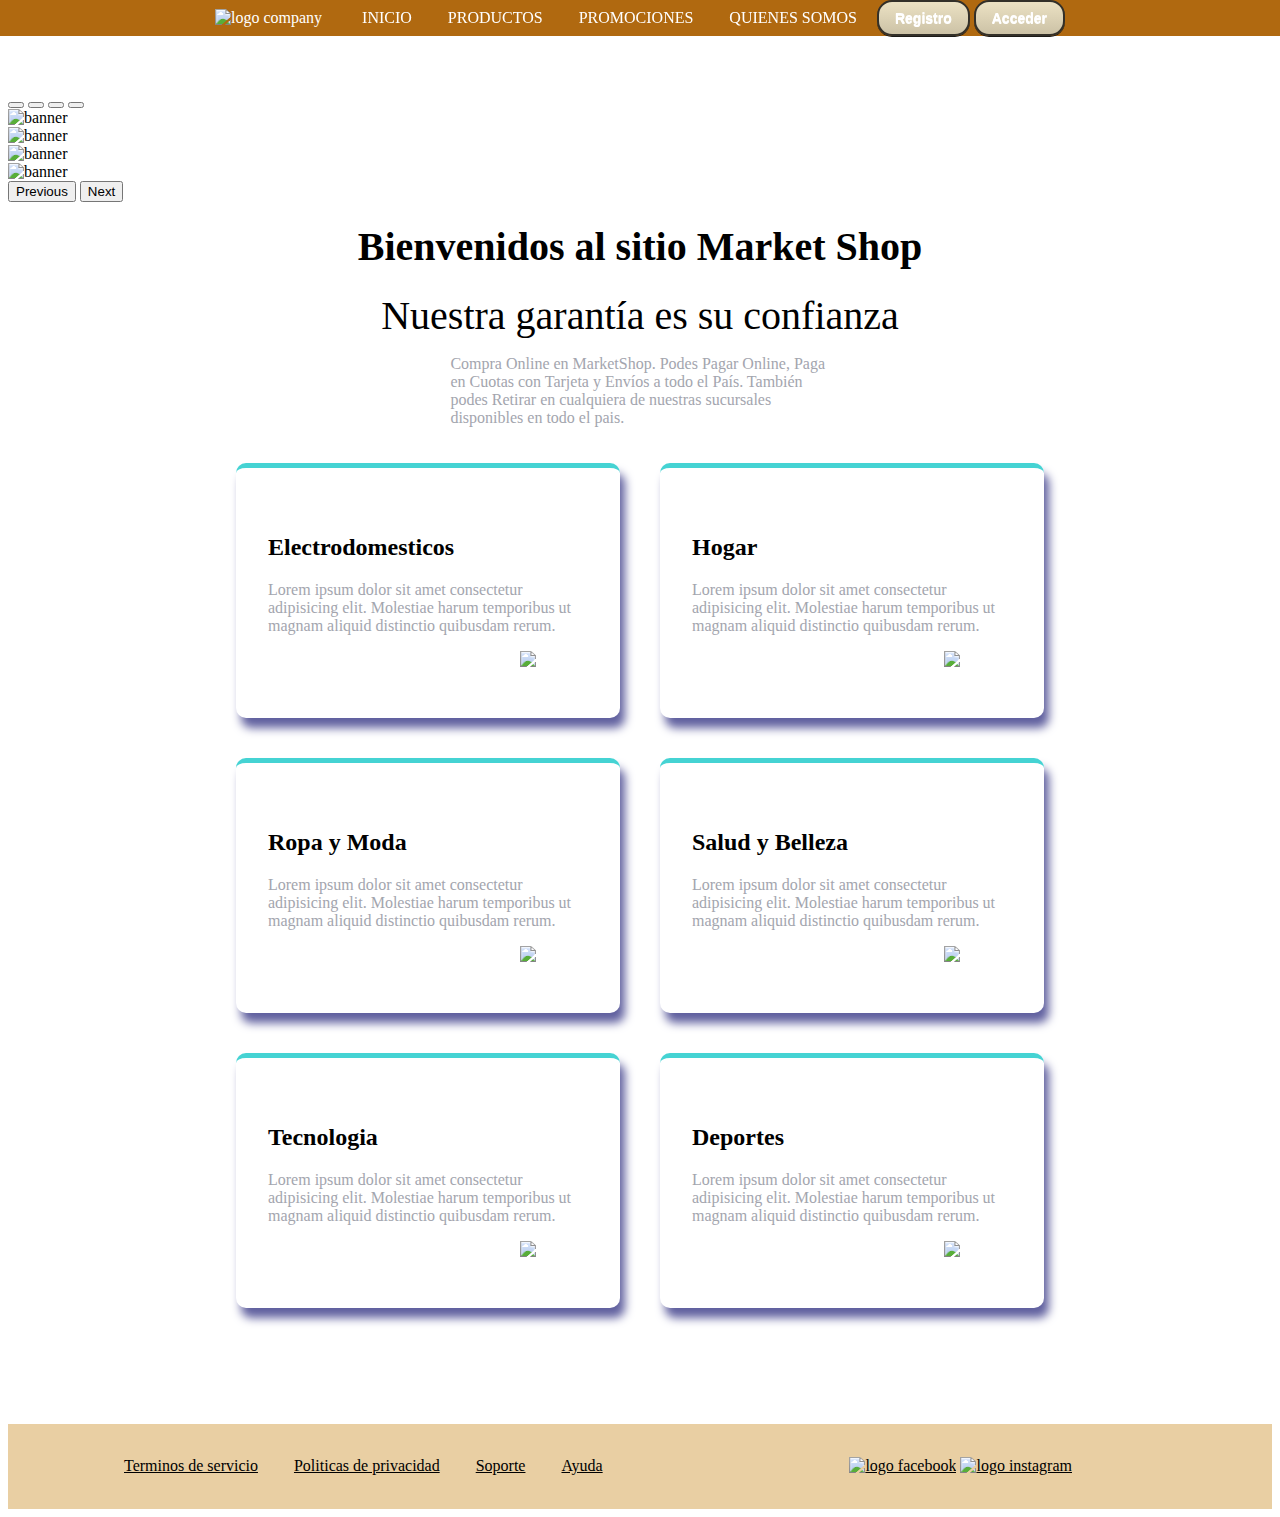
==== Primer Desafio/index.html @ 1cc80c74 "Add files via upload" ====
<!DOCTYPE html>
<html lang="en">

<head>
    <meta charset="UTF-8">
    <meta http-equiv="X-UA-Compatible" content="IE=edge">
    <meta name="viewport" content="width=device-width, initial-scale=1.0">
    <link href="https://cdn.jsdelivr.net/npm/bootstrap@5.0.2/dist/css/bootstrap.min.css" rel="stylesheet"
        integrity="sha384-EVSTQN3/azprG1Anm3QDgpJLIm9Nao0Yz1ztcQTwFspd3yD65VohhpuuCOmLASjC" crossorigin="anonymous">
    <link rel="stylesheet" href="style.css">
    <title>Aplicando bootstrap</title>
</head>

<body>

    <header class="headerGlobal">
        <div class="container logoNavContainer">
            <div class="logo">
                <a href="#"><img src="assets/logo-proyecto.svg" alt="logo company"></a>
            </div>
            <nav class="navegation">
                <ul>
                    <li> <a href="#">INICIO</a> </li>
                    <li> <a href="#">PRODUCTOS</a> </li>
                    <li> <a href="#">PROMOCIONES</a> </li>
                    <li> <a href="#">QUIENES SOMOS</a> </li>
                    <li> <a class="buttonPrincipal" href="#">Registro</a> </li>
                    <li> <a class="buttonPrincipal" href="#">Acceder</a> </li>
                </ul>
            </nav>
        </div>

    </header>

    <main class="mainGlobal">
        <div id="carouselExampleIndicators" class="carousel slide" data-bs-ride="carousel">
            <div class="carousel-indicators">
                <button type="button" data-bs-target="#carouselExampleIndicators" data-bs-slide-to="0" class="active"
                    aria-current="true" aria-label="Slide 1"></button>
                <button type="button" data-bs-target="#carouselExampleIndicators" data-bs-slide-to="1"
                    aria-label="Slide 2"></button>
                <button type="button" data-bs-target="#carouselExampleIndicators" data-bs-slide-to="2"
                    aria-label="Slide 3"></button>
                <button type="button" data-bs-target="#carouselExampleIndicators" data-bs-slide-to="3"
                    aria-label="Slide 4"></button>
            </div>
            <div class="carousel-inner">
                <div class="carousel-item active">
                    <img src="assets/banner1.JPG" class="d-block w-100" alt="banner">
                </div>
                <div class="carousel-item">
                    <img src="assets/banner2.JPG" class="d-block w-100" alt="banner">
                </div>
                <div class="carousel-item">
                    <img src="assets/banner3.JPG" class="d-block w-100" alt="banner">
                </div>
                <div class="carousel-item">
                    <img src="assets/banner4.JPG" class="d-block w-100" alt="banner">
                </div>
            </div>
            <button class="carousel-control-prev" type="button" data-bs-target="#carouselExampleIndicators"
                data-bs-slide="prev">
                <span class="carousel-control-prev-icon" aria-hidden="true"></span>
                <span class="visually-hidden">Previous</span>
            </button>
            <button class="carousel-control-next" type="button" data-bs-target="#carouselExampleIndicators"
                data-bs-slide="next">
                <span class="carousel-control-next-icon" aria-hidden="true"></span>
                <span class="visually-hidden">Next</span>
            </button>
        </div>
        <h1> <span class="titulo textoSimple">Bienvenidos al sitio Market Shop</span> </h1>
             <span class="titulo textoNegrita">Nuestra garantía es su confianza</span>
        <p class="subtitulo textLight">Compra Online en MarketShop. Podes Pagar Online, Paga en Cuotas con Tarjeta y
            Envíos a todo el País. También podes Retirar en cualquiera de nuestras sucursales disponibles en todo el
            pais.</p>
        <section class="contenedorPadre">
            <div class="hijo">
                <h2 class="tituloTarjeta">Electrodomesticos</h2>
                <p class="textoTarjeta textLight">Lorem ipsum dolor sit amet consectetur adipisicing elit. Molestiae
                    harum temporibus ut magnam aliquid distinctio quibusdam rerum.</p>
                <img src="assets/electrodomesticos.svg" class="logoTarjeta">
            </div>
            <div class="hijo">
                <h2 class="tituloTarjeta">Hogar</h2>
                <p class="textoTarjeta textLight">Lorem ipsum dolor sit amet consectetur adipisicing elit. Molestiae
                    harum temporibus ut magnam aliquid distinctio quibusdam rerum.</p>
                <img src="assets/hogar.svg" class="logoTarjeta">
            </div>
            <div class="hijo">
                <h2 class="tituloTarjeta">Ropa y Moda</h2>
                <p class="textoTarjeta textLight">Lorem ipsum dolor sit amet consectetur adipisicing elit. Molestiae
                    harum temporibus ut magnam aliquid distinctio quibusdam rerum.</p>
                <img src="assets/ropa-y-moda.svg" class="logoTarjeta">
            </div>
            <div class="hijo">
                <h2 class="tituloTarjeta">Salud y Belleza</h2>
                <p class="textoTarjeta textLight">Lorem ipsum dolor sit amet consectetur adipisicing elit. Molestiae
                    harum temporibus ut magnam aliquid distinctio quibusdam rerum.</p>
                <img src="assets/salud-y-belleza.svg" class="logoTarjeta">
            </div>
            <div class="hijo">
                <h2 class="tituloTarjeta">Tecnologia</h2>
                <p class="textoTarjeta textLight">Lorem ipsum dolor sit amet consectetur adipisicing elit. Molestiae
                    harum temporibus ut magnam aliquid distinctio quibusdam rerum.</p>
                <img src="assets/tecnologia.svg" class="logoTarjeta">
            </div>
            <div class="hijo">
                <h2 class="tituloTarjeta">Deportes</h2>
                <p class="textoTarjeta textLight">Lorem ipsum dolor sit amet consectetur adipisicing elit. Molestiae
                    harum temporibus ut magnam aliquid distinctio quibusdam rerum.</p>
                <img src="assets/deporte.svg" class="logoTarjeta">
            </div>
        </section>
        <script src="https://cdn.jsdelivr.net/npm/bootstrap@5.0.2/dist/js/bootstrap.bundle.min.js"
            integrity="sha384-MrcW6ZMFYlzcLA8Nl+NtUVF0sA7MsXsP1UyJoMp4YLEuNSfAP+JcXn/tWtIaxVXM"
            crossorigin="anonymous"></script>
    </main>

    <footer class="footerGlobal">
        <div class="containerFooter">
            <div>
                <ul>
                    <li> <a href="#">Terminos de servicio</a> </li>
                    <li> <a href="#">Politicas de privacidad</a> </li>
                    <li> <a href="#">Soporte</a> </li>
                    <li> <a href="#">Ayuda</a> </li>
                </ul>
            </div>
            <div class="footerIcons">
                <a href="https://facebook.com" target="_blank"> <img src="assets/facebook.svg"
                        alt="logo facebook"></a>
                <a href="https://instagram.com" target="_blank"> <img src="assets/instagram.svg"
                        alt="logo instagram"> </a>
            </div>
        </div>
    </footer>

</body>

</html>
---- Primer Desafio/style.css ----
.container{
    width: 85%;
    max-width: 850px;
    margin: 0 auto;
}

.headerGlobal{
    background-color: #B06910;
    color: white;
    position: fixed;
    left: 0;
    top: 0;
    right: 0;
}

.headerGlobal a{
    color: white;
    text-decoration: none;
}

.logo img{
    width: 90px;
}

.logoNavContainer{
    display: flex;
    justify-content: space-between;
    align-items: center;
}

.navegation ul{
    margin: 0;
    padding: 0;
    list-style: none;
}

.navegation ul li{
    display: inline-block;
}

.navegation ul li a{
    display: block;
    padding: 0.5rem 1rem;
    transition: all 0.5s linear;
    border-radius: 15px;
}

.navegation ul li a:hover{
    background-color: #333;
}

.mainGlobal{
    margin-top: 91px;
    margin-bottom: 10px;
}

.buttonPrincipal {
	box-shadow: 0px 1px 0px 0px #1c1b18;
	background:linear-gradient(to bottom, #eae0c2 5%, #ccc2a6 100%);
	background-color#eae0c2;
	border-radius:8px;
	border:2px solid #333029;
	display:inline-block;
	cursor:pointer;
	color:#272921;
	font-family:Arial;
	font-size:14px;
	font-weight:bold;
	padding:6px 9px;
	text-decoration:none;
	text-shadow:0px 1px 0px #ffffff;
}
.buttonPrincipal:hover {
	background:linear-gradient(to bottom, #ccc2a6 5%, #eae0c2 100%);
	background-color:#ccc2a6;
}
.buttonPrincipal:active {
	position:relative;
	top:1px;
}

.titulo{
    display: block;
    font-size: 2.5rem;
    text-align: center;
}

.subtitulo{
    width: 30%;
    margin-left: auto;
    margin-right: auto;
}

.contenedorPadre{
    display: flex;
    flex-direction: row;
    flex-wrap: wrap;
    align-items: center;
    justify-content:center;
    margin-bottom: 10px;
}


.hijo{
    width: 320px;
    height: 250px;
    margin: 20px;
    padding: 0 2em;
    border-radius: 10px;
    text-align: center;
    cursor: pointer;
    box-shadow: 5px 10px 10px hsl(240, 25%, 50%);
    border-top: 5px solid hsl(180, 62%, 55%);
    align-content: center;
}

.hijo:hover {
    color: black;
    border: 5px solid hsl(180, 62%, 55%);
    background-color: #F2E3DC;
}

.tituloTarjeta,.textoTarjeta{
    text-align: left;
}

.textLight{
    color: hsl(229, 6%, 66%);
}

.textoSimple{
    font-weight: 200px;
}

.textoNegrita{
    font-weight: 600px;
}

.logoTarjeta{
    width: 60px;
    margin-left: 200px;
}

.footerGlobal{
    background: #E9CFA3;
    padding: 2rem 0;
    text-align: center;
    margin-top: 6rem;
}

.footerGlobal a{
    color: black;
}

.footerGlobal ul{
    margin: 0;
    padding: 0;
}

.footerGlobal ul li{
    display: inline-block;
}

.footerGlobal ul li a{
    display: block;
    padding: 0.1rem 1em;
}

.footerGlobal div img{
    width: 35px;
}

.containerFooter{
    display:flex;
    justify-content: space-between;
    align-items: center;
    margin: 0 auto;
}

.containerFooter div{
    margin-left: 100px;
}

.footerIcons{
    margin-right: 200px;
}

.footerLista li{
    margin-left: 100px;
}
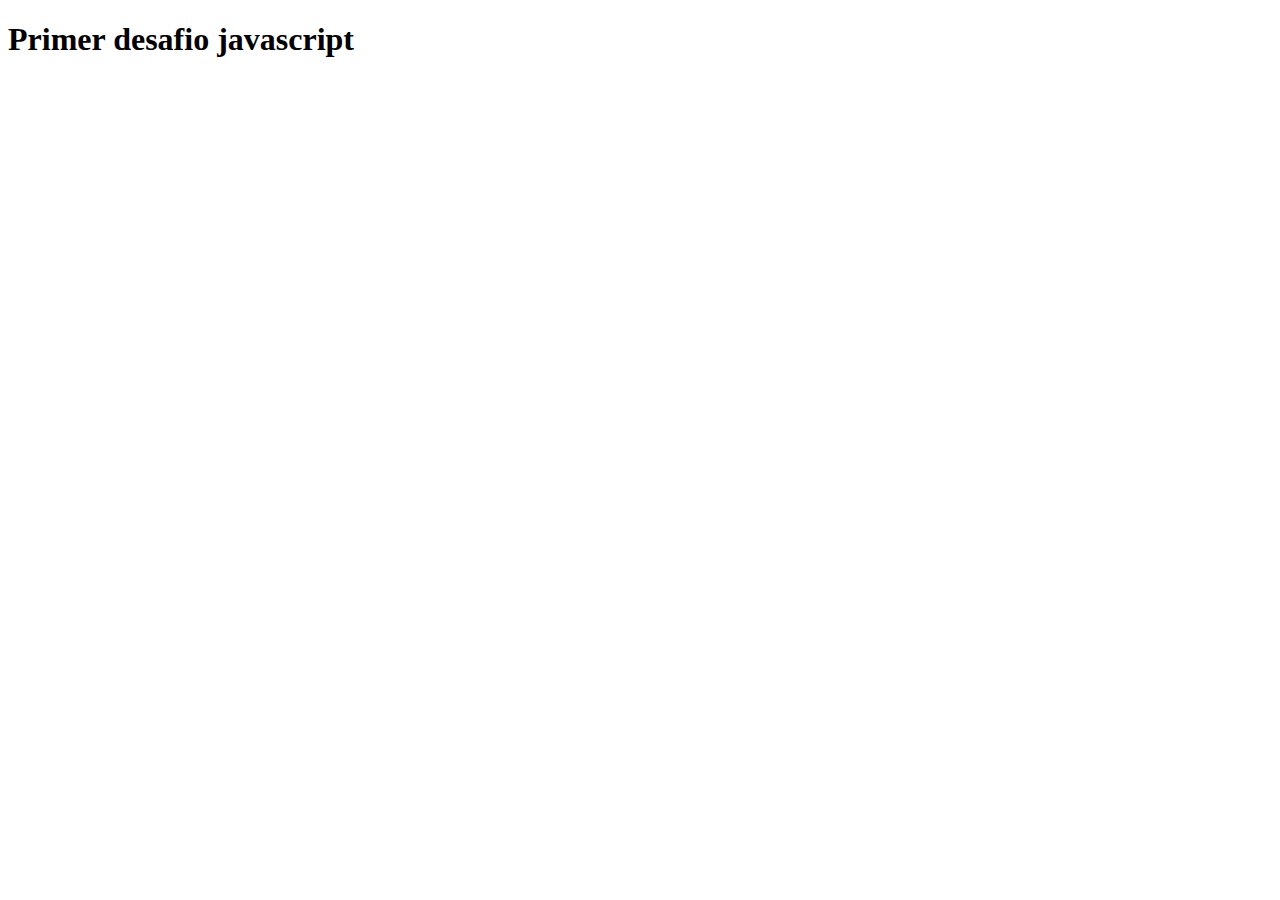
==== commit 914c4755: "Add files via upload" ====
--- a/Primer Desafio/index.html
+++ b/Primer Desafio/index.html
@@ -1,141 +1,14 @@
 <!DOCTYPE html>
 <html lang="en">
-
 <head>
     <meta charset="UTF-8">
     <meta http-equiv="X-UA-Compatible" content="IE=edge">
     <meta name="viewport" content="width=device-width, initial-scale=1.0">
-    <link href="https://cdn.jsdelivr.net/npm/bootstrap@5.0.2/dist/css/bootstrap.min.css" rel="stylesheet"
-        integrity="sha384-EVSTQN3/azprG1Anm3QDgpJLIm9Nao0Yz1ztcQTwFspd3yD65VohhpuuCOmLASjC" crossorigin="anonymous">
-    <link rel="stylesheet" href="style.css">
-    <title>Aplicando bootstrap</title>
+    <title>Desafio 1</title>
 </head>
-
 <body>
-
-    <header class="headerGlobal">
-        <div class="container logoNavContainer">
-            <div class="logo">
-                <a href="#"><img src="assets/logo-proyecto.svg" alt="logo company"></a>
-            </div>
-            <nav class="navegation">
-                <ul>
-                    <li> <a href="#">INICIO</a> </li>
-                    <li> <a href="#">PRODUCTOS</a> </li>
-                    <li> <a href="#">PROMOCIONES</a> </li>
-                    <li> <a href="#">QUIENES SOMOS</a> </li>
-                    <li> <a class="buttonPrincipal" href="#">Registro</a> </li>
-                    <li> <a class="buttonPrincipal" href="#">Acceder</a> </li>
-                </ul>
-            </nav>
-        </div>
-
-    </header>
-
-    <main class="mainGlobal">
-        <div id="carouselExampleIndicators" class="carousel slide" data-bs-ride="carousel">
-            <div class="carousel-indicators">
-                <button type="button" data-bs-target="#carouselExampleIndicators" data-bs-slide-to="0" class="active"
-                    aria-current="true" aria-label="Slide 1"></button>
-                <button type="button" data-bs-target="#carouselExampleIndicators" data-bs-slide-to="1"
-                    aria-label="Slide 2"></button>
-                <button type="button" data-bs-target="#carouselExampleIndicators" data-bs-slide-to="2"
-                    aria-label="Slide 3"></button>
-                <button type="button" data-bs-target="#carouselExampleIndicators" data-bs-slide-to="3"
-                    aria-label="Slide 4"></button>
-            </div>
-            <div class="carousel-inner">
-                <div class="carousel-item active">
-                    <img src="assets/banner1.JPG" class="d-block w-100" alt="banner">
-                </div>
-                <div class="carousel-item">
-                    <img src="assets/banner2.JPG" class="d-block w-100" alt="banner">
-                </div>
-                <div class="carousel-item">
-                    <img src="assets/banner3.JPG" class="d-block w-100" alt="banner">
-                </div>
-                <div class="carousel-item">
-                    <img src="assets/banner4.JPG" class="d-block w-100" alt="banner">
-                </div>
-            </div>
-            <button class="carousel-control-prev" type="button" data-bs-target="#carouselExampleIndicators"
-                data-bs-slide="prev">
-                <span class="carousel-control-prev-icon" aria-hidden="true"></span>
-                <span class="visually-hidden">Previous</span>
-            </button>
-            <button class="carousel-control-next" type="button" data-bs-target="#carouselExampleIndicators"
-                data-bs-slide="next">
-                <span class="carousel-control-next-icon" aria-hidden="true"></span>
-                <span class="visually-hidden">Next</span>
-            </button>
-        </div>
-        <h1> <span class="titulo textoSimple">Bienvenidos al sitio Market Shop</span> </h1>
-             <span class="titulo textoNegrita">Nuestra garantía es su confianza</span>
-        <p class="subtitulo textLight">Compra Online en MarketShop. Podes Pagar Online, Paga en Cuotas con Tarjeta y
-            Envíos a todo el País. También podes Retirar en cualquiera de nuestras sucursales disponibles en todo el
-            pais.</p>
-        <section class="contenedorPadre">
-            <div class="hijo">
-                <h2 class="tituloTarjeta">Electrodomesticos</h2>
-                <p class="textoTarjeta textLight">Lorem ipsum dolor sit amet consectetur adipisicing elit. Molestiae
-                    harum temporibus ut magnam aliquid distinctio quibusdam rerum.</p>
-                <img src="assets/electrodomesticos.svg" class="logoTarjeta">
-            </div>
-            <div class="hijo">
-                <h2 class="tituloTarjeta">Hogar</h2>
-                <p class="textoTarjeta textLight">Lorem ipsum dolor sit amet consectetur adipisicing elit. Molestiae
-                    harum temporibus ut magnam aliquid distinctio quibusdam rerum.</p>
-                <img src="assets/hogar.svg" class="logoTarjeta">
-            </div>
-            <div class="hijo">
-                <h2 class="tituloTarjeta">Ropa y Moda</h2>
-                <p class="textoTarjeta textLight">Lorem ipsum dolor sit amet consectetur adipisicing elit. Molestiae
-                    harum temporibus ut magnam aliquid distinctio quibusdam rerum.</p>
-                <img src="assets/ropa-y-moda.svg" class="logoTarjeta">
-            </div>
-            <div class="hijo">
-                <h2 class="tituloTarjeta">Salud y Belleza</h2>
-                <p class="textoTarjeta textLight">Lorem ipsum dolor sit amet consectetur adipisicing elit. Molestiae
-                    harum temporibus ut magnam aliquid distinctio quibusdam rerum.</p>
-                <img src="assets/salud-y-belleza.svg" class="logoTarjeta">
-            </div>
-            <div class="hijo">
-                <h2 class="tituloTarjeta">Tecnologia</h2>
-                <p class="textoTarjeta textLight">Lorem ipsum dolor sit amet consectetur adipisicing elit. Molestiae
-                    harum temporibus ut magnam aliquid distinctio quibusdam rerum.</p>
-                <img src="assets/tecnologia.svg" class="logoTarjeta">
-            </div>
-            <div class="hijo">
-                <h2 class="tituloTarjeta">Deportes</h2>
-                <p class="textoTarjeta textLight">Lorem ipsum dolor sit amet consectetur adipisicing elit. Molestiae
-                    harum temporibus ut magnam aliquid distinctio quibusdam rerum.</p>
-                <img src="assets/deporte.svg" class="logoTarjeta">
-            </div>
-        </section>
-        <script src="https://cdn.jsdelivr.net/npm/bootstrap@5.0.2/dist/js/bootstrap.bundle.min.js"
-            integrity="sha384-MrcW6ZMFYlzcLA8Nl+NtUVF0sA7MsXsP1UyJoMp4YLEuNSfAP+JcXn/tWtIaxVXM"
-            crossorigin="anonymous"></script>
-    </main>
-
-    <footer class="footerGlobal">
-        <div class="containerFooter">
-            <div>
-                <ul>
-                    <li> <a href="#">Terminos de servicio</a> </li>
-                    <li> <a href="#">Politicas de privacidad</a> </li>
-                    <li> <a href="#">Soporte</a> </li>
-                    <li> <a href="#">Ayuda</a> </li>
-                </ul>
-            </div>
-            <div class="footerIcons">
-                <a href="https://facebook.com" target="_blank"> <img src="assets/facebook.svg"
-                        alt="logo facebook"></a>
-                <a href="https://instagram.com" target="_blank"> <img src="assets/instagram.svg"
-                        alt="logo instagram"> </a>
-            </div>
-        </div>
-    </footer>
-
+    <h1>Primer desafio javascript</h1>
+    <script src="app.js"></script>
 </body>
-
+      
 </html>